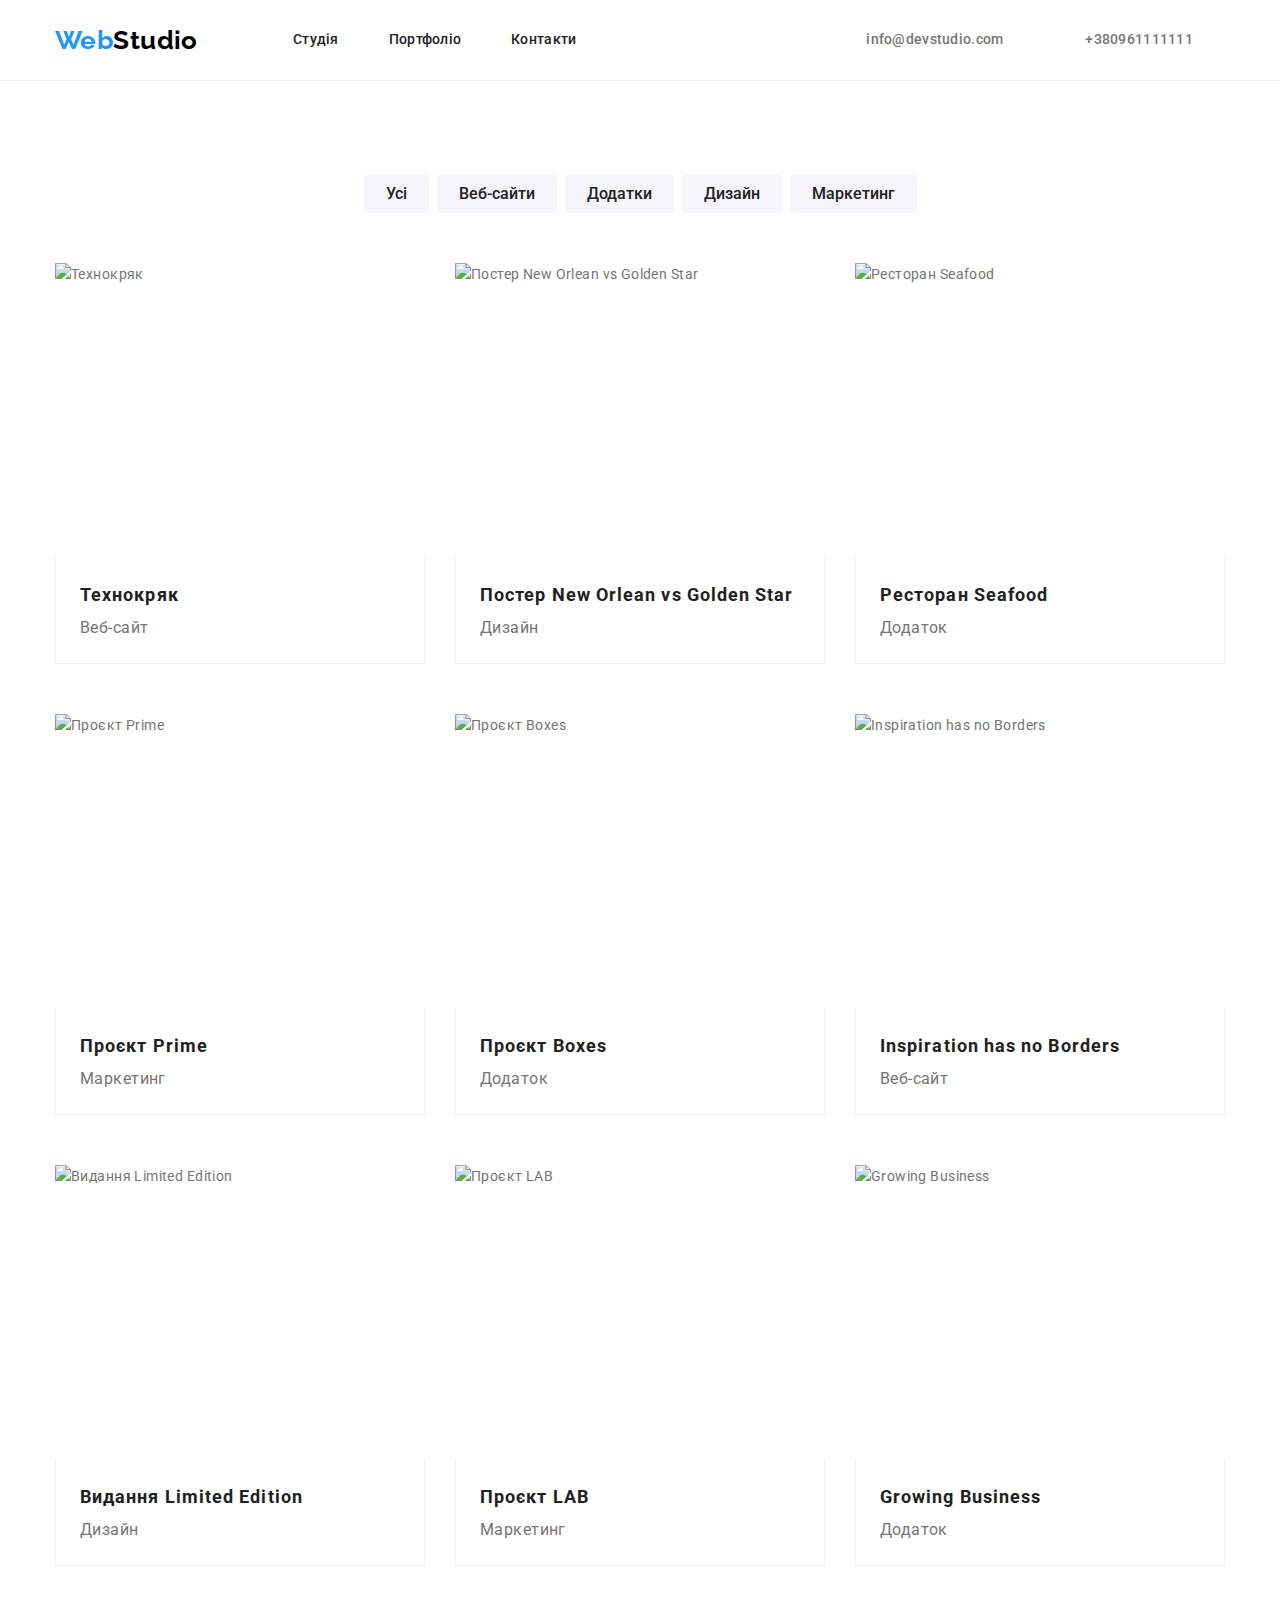
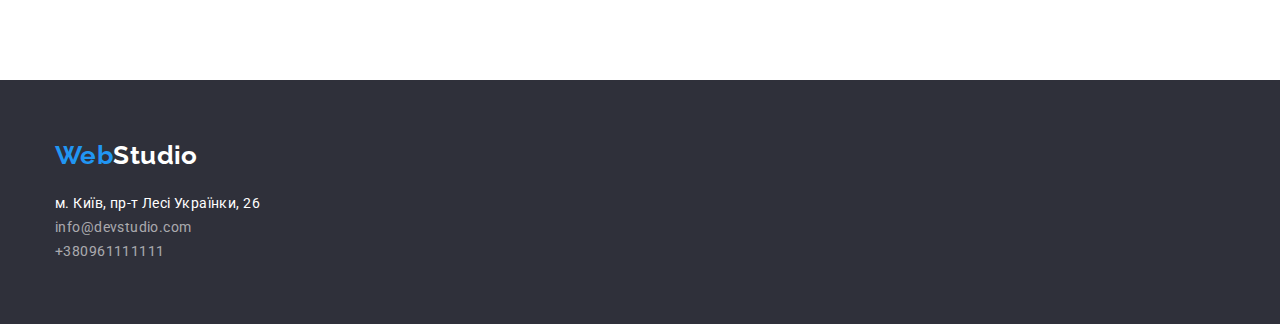
==== portfolio.html @ 11d4456c "some updates" ====
<!DOCTYPE html>
<html lang="uk">
<head>
    <meta charset="UTF-8">
    <meta http-equiv="X-UA-Compatible" content="IE=edge">
    <meta name="viewport" content="width=device-width, initial-scale=1.0">
    <title>Portfolio</title>
    <link rel="preconnect" href="https://fonts.googleapis.com">
    <link rel="preconnect" href="https://fonts.gstatic.com" crossorigin>
    <link rel="stylesheet" href="https://fonts.googleapis.com/css2?family=Raleway:wght@700&family=Roboto:wght@400;500;700;900&display=swap">
    <link rel="stylesheet" href="https://cdnjs.cloudflare.com/ajax/libs/modern-normalize/1.1.0/modern-normalize.min.css">
    <link rel="stylesheet" href="./css/styles.css">
</head>
<body class="page">
    <header class="page-header">
    <div class="container header-container">
        <a href="./index.html" class="logo">
            <span class="web-logo">Web</span>Studio
        </a>
        <nav class="header-nav">
        <ul class="site-nav list">
            <li class="nav-item"><a href="./index.html" class="nav-current link">Cтудія</a></lic>
            <li class="nav-item"><a href="./portfolio.html" class="nav-portfolio link">Портфоліо</a></li>
            <li class="nav-item"><a href="" class="nav-contacts link">Контакти</a></li>
        </ul>
        </nav>
        <ul class="header-contact list">
            <li class="nav-item"><a href="mailto:info@devstudio.com" class="mail link">info@devstudio.com</a></li>
            <li class="nav-item"><a href="tel:+380961111111" class="tel link">+380961111111</a></li>
        </ul>
    </div>
    </header>
    <main>
        <section class="portfolio-section section">
        <div class="container">
                <h1 class="portfolio-title">Main Section</h1>
                    <ul class="list-btn list">           
                        <li class="btn-item"><button class="portfolio-btn" type="button">Усі</button></li>
                        <li class="btn-item"><button class="portfolio-btn" type="button">Веб-сайти</button></li>
                        <li class="btn-item"><button class="portfolio-btn" type="button">Додатки</button></li>
                        <li class="btn-item"><button class="portfolio-btn" type="button">Дизайн</button></li>
                        <li class="btn-item"><button class="portfolio-btn" type="button">Маркетинг</button></li>
                    </ul>
                    <ul class="example-list list">
                        <li class="example-item">
                            <a href="#" class="example-links link">
                                <img src="/goit-markup-hw-02/images/technocrack.jpg" alt="Технокряк" width="370" height="294">
                                <div class="example-border">
                                    <h2 class="example-title">Технокряк</h2>
                                    <p class="example-text">Веб-сайт</p>
                                </div>
                            </a>
                        </li>
                        <li class="example-item">
                            <a href="#" class="example-links link">
                                <img src="/goit-markup-hw-02/images/poster.jpg" alt="Постер New Orlean vs Golden Star" width="370" height="294">
                                <div class="example-border">
                                    <h2 class="example-title">Постер New Orlean vs Golden Star</h2>
                                    <p class="example-text">Дизайн</p>
                                </div>
                            </a>
                        </li>
                        <li class="example-item">
                            <a href="#" class="example-links link">
                                <img src="/goit-markup-hw-02/images/restaurant.jpg" alt="Ресторан Seafood" width="370" height="294">
                                <div class="example-border">
                                    <h2 class="example-title">Ресторан Seafood</h2>
                                    <p class="example-text">Додаток</p>
                                </div>
                            </a>
                        </li>
                        <li class="example-item">
                            <a href="#" class="example-links link">
                                <img src="/goit-markup-hw-02/images/project_prime.jpg" alt="Проєкт Prime" width="370" height="294">
                                <div class="example-border">
                                    <h2 class="example-title">Проєкт Prime</h2>
                                    <p class="example-text">Маркетинг</p>
                                </div>
                            </a>
                        </li>
                        <li class="example-item">
                            <a href="#" class="example-links link">
                                <img src="/goit-markup-hw-02/images/project_boxes.jpg" alt="Проєкт Boxes" width="370" height="294">
                                <div class="example-border">
                                    <h2 class="example-title">Проєкт Boxes</h2>
                                    <p class="example-text">Додаток</p>
                                </div>
                            </a>
                        </li>
                        <li class="example-item">
                            <a href="#" class="example-links link">
                                <img src="/goit-markup-hw-02/images/inspiration.jpg" alt="Inspiration has no Borders" width="370" height="294">
                                <div class="example-border">
                                    <h2 class="example-title">Inspiration has no Borders</h2>
                                    <p class="example-text">Веб-сайт</p>
                                </div cl>
                            </a>
                        </li>
                        <li class="example-item">
                            <a href="#" class="example-links link">
                                <img src="/goit-markup-hw-02/images/publication.jpg" alt="Видання Limited Edition" width="370" height="294">
                               <div class="example-border">
                                    <h2 class="example-title">Видання Limited Edition</h2>
                                    <p class="example-text">Дизайн</p>
                               </div>
                            </a>
                        </li>
                        <li class="example-item">
                            <a href="#" class="example-links link">
                                <img src="/goit-markup-hw-02/images/project_lab.jpg" alt="Проєкт LAB" width="370" height="294">
                                <div class="example-border">
                                    <h2 class="example-title">Проєкт LAB</h2>
                                    <p class="example-text">Маркетинг</p>
                                </div>
                            </a>
                        </li>
                        <li class="example-item">
                            <a href="#" class="example-links link">
                                <img src="/goit-markup-hw-02/images/growing_business.jpg" alt="Growing Business" width="370" height="294">
                                <div class="example-border">
                                    <h2 class="example-title">Growing Business</h2>
                                    <p class="example-text">Додаток</p>
                                </div>
                            </a>
                        </li>
                    </ul>
        </div>
        </section>
    </main>
    <footer class="footer">
        <div class="container">
                 <a href="./index.html" class="footer-logo link">
                     <span class="web-logo">Web</span>Studio
                 </a>
                 <address class="address-list">
                 <ul class="footer-list list">
                     <li><a href="https://goo.gl/maps/Fc14XEbbdTj4Xmgt9" target="_blank" rel="noreferrer noopener" class="address link">м. Київ, пр-т Лесі Українки, 26</a></li>
                     <li><a href="mailto:info@devstudio.com" class="footer-mail link">info@devstudio.com</a></li>
                     <li><a href="tel:+380961111111" class="footer-tel link">+380961111111</a></li>
                 </ul>
                 </address>
             </div>
     </footer>
 </body>
 </html>
</body>
</html>
---- css/styles.css ----
:root{
    --main-color: #757575;
    --secondary-color: #212121;
    --tertiary-color: #2196F3;
    --fourth-color: #FFFFFF;
    --fifth-color:  #000000;
    --sixth-color: #2F303A;
    --seventh-color: #F5F4FA;
    --eighth-color: rgba(255, 255, 255, 0.6);
    
}

h1,
h2,
h3,
h4,
h5,
h6,
p {
    margin: 0;
}

ul {
    margin: 0;
    padding: 0;
}

body {
    background-color:var(--fourth-color);
    color:var(--main-color);
    font-family: 'Roboto', sans-serif;
    font-size: 14px;
    line-height: 1.71;
    letter-spacing: 0.03em;
}

img {
    display: block;
    max-width: 100%;
    height: auto;
}

.container {
    padding-left: 15px;
    padding-right: 15px;
    margin:0 auto;
    width: 1200px;
}

.list {
    list-style: none;
}
  
.link {
    color: var(--main-color);
    text-decoration: none;
}
.section {
    padding-top: 94px;
    padding-bottom: 94px;
}

/* header */

.header-container {
    display:flex;
    align-items: center;
}

.page-header {
    border-bottom: 1px solid #ECECEC;
}

 /* logo */

.logo {
  width: 145px;
  margin-right: 93px;
  color:var(--fifth-color);
  font-family: 'Raleway', sans-serif;
  font-weight: 700;
  font-size: 26px;
  line-height: 1.19;
  text-decoration: none;
}

.web-logo {
    
    color: var(--tertiary-color);
}

.header-nav {
}

/* site-nav */
.site-nav {
    display:flex;
    gap: 50px;
}

.nav-current {
    width: 45px;
    color: var(--secondary-color);
    font-weight: 500;
    font-size: 14px;
    line-height: 1.14;
    letter-spacing: 0.02em;
}

.nav-current:hover,
.nav-current:focus{
    color: var(--tertiary-color);
}

.nav-portfolio {
    width: 72px;
    color: var(--secondary-color);
    font-weight: 500;
    font-size: 14px;
    line-height: 1.14;
    letter-spacing: 0.02em;
}

.nav-portfolio:hover,
.nav-portfolio:focus{
    color:var(--tertiary-color)
}

.nav-contacts {
    width: 64px;
    color: var(--secondary-color);
    font-weight: 500;
    font-size: 14px;
    line-height: 1.14;
    letter-spacing: 0.02em;
}

.nav-contacts:hover,
.nav-contacts:focus{
    color:var(--tertiary-color)
}

/* contacts */

.header-contact {
    display: flex;
    gap:50px;
    margin-left:auto;
    color: var(--main-color);
    font-weight: 500;
    font-size: 14px;
    line-height: 1.14;
    letter-spacing: 0.02em;
}

.mail{
    display: inline-block;
    padding: 32px 0;
}

.mail:hover,
.mail:focus{
    color:var(--tertiary-color);
} 

.tel{
    display: inline-block;
    padding: 32px; 0;
}

.tel:hover,
.tel:focus{
    color:var(--tertiary-color);
}

/* hero */
.hero {
    padding-top: 200px;
    padding-bottom: 200px;
    text-align: center;
    background-color:var(--sixth-color);
    background-image:linear-gradient(rgba(47, 48, 58, 0.4),rgba(47, 48, 58, 0.4)),url(../images/hero.jpg);
    background-size: 1600px 600px; 
    background-repeat: no-repeat;
    background-position: center;
}

.hero-title {
    width: 696px;
    margin:0 auto;
    color:var(--fourth-color);
    font-weight: 900;
    font-size: 44px;
    line-height: 1.36;
    text-align: center;
    letter-spacing: 0.06em;
    text-transform: uppercase;
}

.hero-button {
    display:inline-block;
    width: 216px;
    height: 50px;
    margin: 0 auto;
    margin-top: 30px;
    border-radius: 4px;
    color:var(--fourth-color);
    background-color: var(--tertiary-color);
    font-weight: 700;
    font-size: 16px;
    line-height: 1.87;
    letter-spacing: 0.06em;
    text-align: center;
    border:none;
    cursor: pointer;
}

.hero-button:active {
background-color: #188CE8;
}

/* section */

.main-features {
    position: absolute;
    width: 1px;
    height: 1px;
    margin: -1px;
    padding: 0;
    overflow: hidden;
    border: 0;
    clip: rect(0 0 0 0);
}

.features-section {
    padding-bottom: 0;
}

.features-list {
    display:flex;
    gap:30px;
}

.features-item {
    width:calc((100% - 90px) / 4);
}

.features-item::before {
    content: '';
    display: block;
    height: 120px;
    background-color:#F5F4FA;
    margin-bottom: 30px;
    border-radius: 4px;
}

.first::before {
    background-image: url(../images/antenna.svg);
    background-repeat: no-repeat;
    background-size: auto;
    background-position: center;
}

.second::before {
    background-image: url(../images/clock.svg);
    background-repeat: no-repeat;
    background-size: auto;
    background-position: center;
}

.third::before {
    background-image: url(../images/diagram.svg);
    background-repeat: no-repeat;
    background-size: auto;
    background-position: center;
}

.fourth::before {
    background-image: url(../images/astronaut.svg);
    background-repeat: no-repeat;
    background-size: auto;
    background-position: center;
}

.features-title {
    width:270px;
    margin-bottom: 10px;
    color: var(--secondary-color);
    font-weight: 700;
    font-size: 14px;
    line-height: 1.14;
    text-transform: uppercase;
}

.features-text {
    width:270px;
    color:var(--main-color);
    font-size: 14px;
}

/* activity-section */

.activity-title {
    margin-bottom: 50px;
    text-align: center;
    color:var(--secondary-color);
    font-size: 36px;
    line-height: 1.16;
    font-weight: 700;
}

.activity-list {
    display:flex;
    gap: 30px;
}

.activity-item {
    width:calc((100% - 60px) / 3);
}

/* team-section */

.team-section {
    
    background-color: var(--seventh-color);
}

.team-title {
    color:var(--secondary-color);
    text-align: center;
    font-weight: 700;
    font-size: 36px;
    line-height: 1.16;
}

.team-list {
    display: flex;
    gap:30px;
    margin-top: 50px;
}

.team-item {
    width: calc((100% - 90px) / 4);
}

.team-item {
    padding-bottom: 30px;
    background-color: var(--fourth-color);
}

.team-img{
    margin-bottom: 30px;
}

.team-member {
    margin-bottom: 10px;
    color:var(--secondary-color);
    font-weight: 500;
    font-size: 16px;
    line-height: 1.18;
    text-align: center;
}

.team-text {
    color:var(--main-color);
    font-size: 16px;
    line-height: 1.18;
    text-align: center;
}

/* footer */
.footer {
    background-color: var(--sixth-color);
    padding-top: 60px;
    padding-bottom: 60px;
}

.footer-logo {
    color: var(--fourth-color);
    font-family: 'Raleway', sans-serif;
    font-weight: 700;
    font-size: 26px;
    line-height: 1.19;
}

.address-list{
    margin-top: 20px;
}

.address {
    margin-bottom: 9px;
    color: var(--fourth-color);
    font-weight: 400;
    font-size: 14px;
    font-style: normal;
}

.footer-mail {
    margin-bottom: 9px;
    color: var(--eighth-color);
    font-style: normal;
    font-weight: 400;
    font-size: 14px;
}

.footer-mail:hover,
.footer-mail:focus{
    color:var(--tertiary-color);
}

.footer-tel {
    color: var(--eighth-color);
    font-weight: 400;
    font-size: 14px;
    font-style: normal;
}

.footer-tel:hover,
.footer-tel:focus{
    color:var(--tertiary-color);
}

/* ПОРТФОЛІО */

.portfolio-title {
    position: absolute;
    width: 1px;
    height: 1px;
    margin: -1px;
    padding: 0;
    overflow: hidden;
    border: 0;
    clip: rect(0 0 0 0);
}

.portfolio-btn {
    padding: 6px 22px;
    border-radius: 4px;
    color:var(--secondary-color);
    background-color: var(--seventh-color);
    font-family: 'Roboto';
    font-style: normal;
    font-weight: 500;
    font-size: 16px;
    line-height: 1.62;
    text-align: center;
    border:none;
    cursor: pointer;
}

.list-btn {
   display: flex;
   justify-content: center;
   align-items: center;
   gap: 8px;
   margin-bottom: 50px;
}

.portfolio-btn:hover,
.portfolio-btn:focus{
    background-color:var(--tertiary-color);
    color:var(--fourth-color);
}

/* Examples */

.example-list {
    display: flex;
    align-items: center;
    flex-wrap: wrap;
    gap:30px;
}

.example-item {
    width: calc((100% - 60px) / 3);
    padding-bottom: 20px;
}

.example-title {
    color: var(--secondary-color);
    font-size: 18px;
    line-height: 2;
    letter-spacing: 0.06em;
    font-weight: 700;
}

.example-text {
    color: var(--main-color);
    line-height: 1.88;
    font-size: 16px;
}

.example-border {
    padding: 20px 24px;
    border-left: 1px solid #EEEEEE;
    border-right: 1px solid #EEEEEE;
    border-bottom: 1px solid #EEEEEE;
}
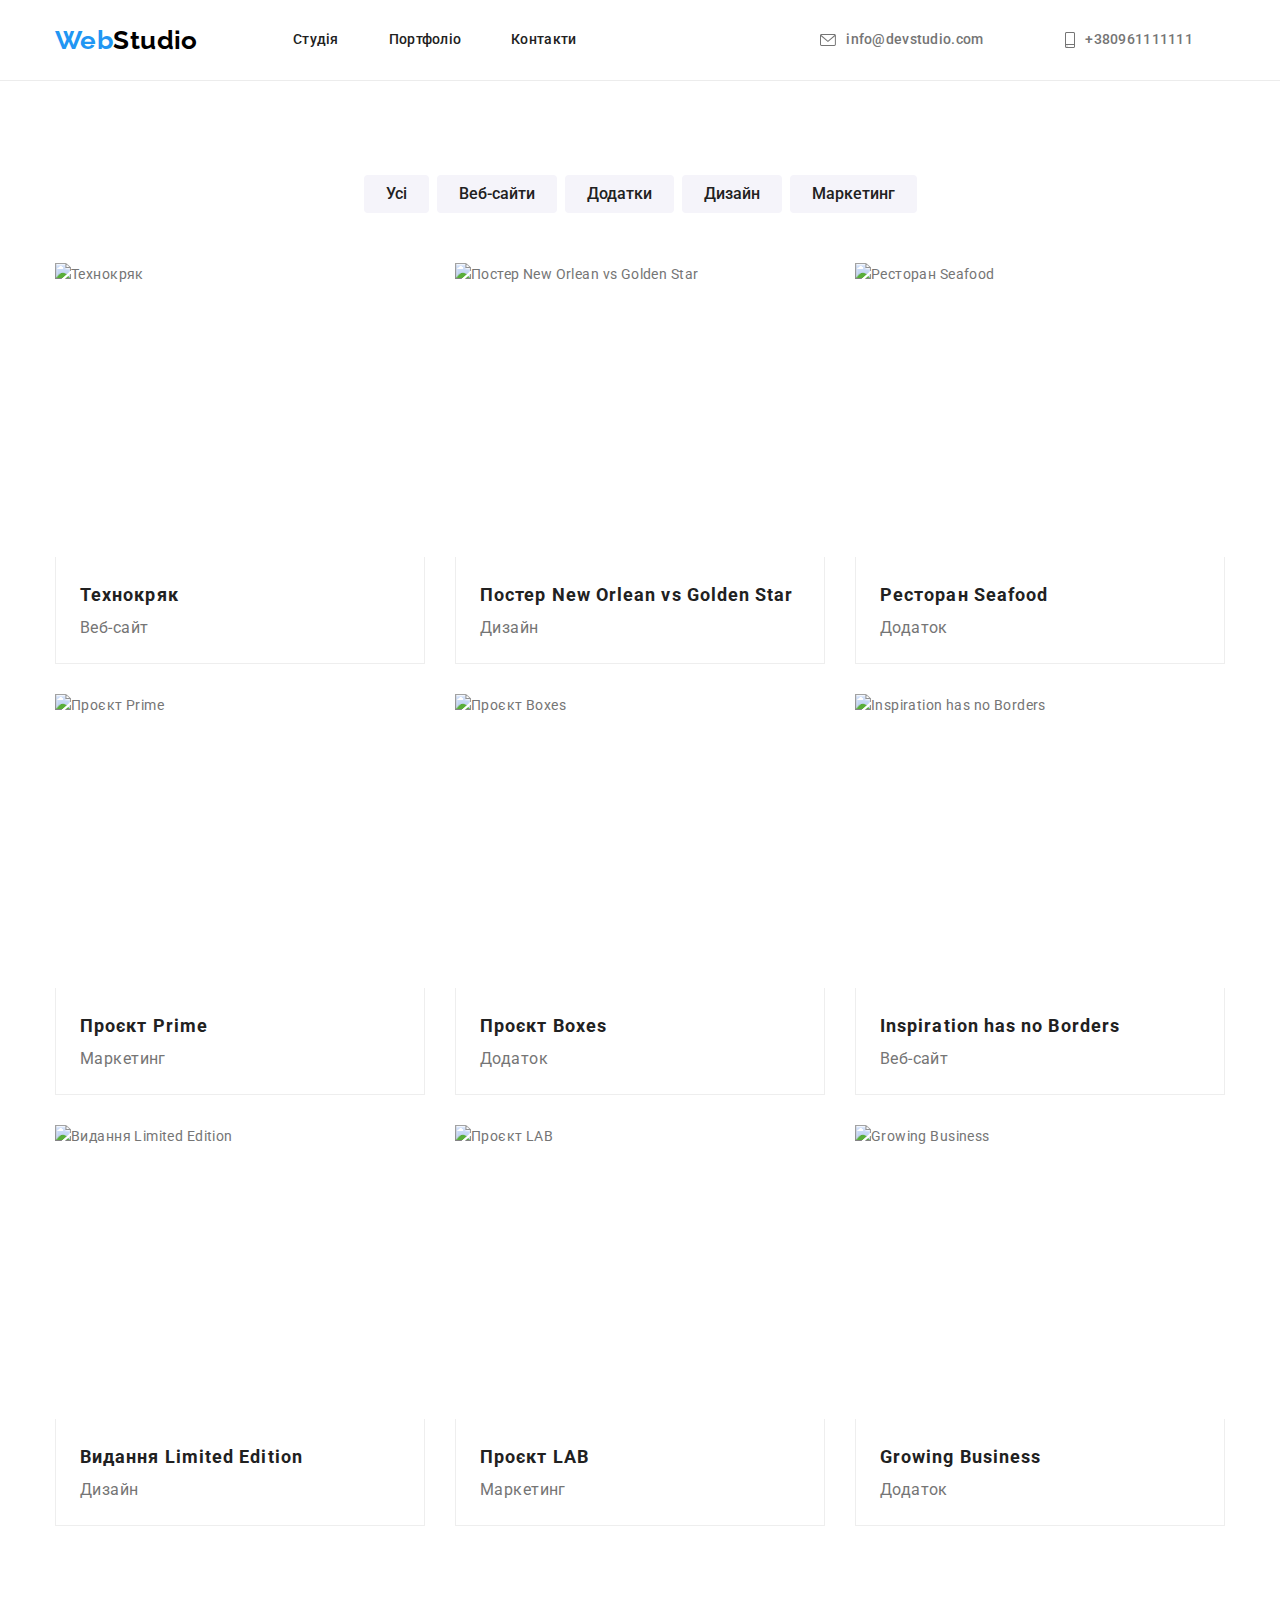
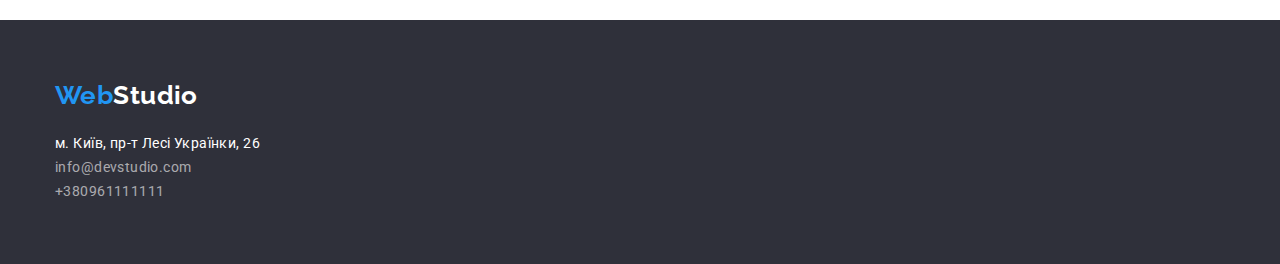
==== commit a41961d4: "some updates" ====
--- a/portfolio.html
+++ b/portfolio.html
@@ -13,23 +13,35 @@
 </head>
 <body class="page">
     <header class="page-header">
-    <div class="container header-container">
-        <a href="./index.html" class="logo">
-            <span class="web-logo">Web</span>Studio
-        </a>
-        <nav class="header-nav">
-        <ul class="site-nav list">
-            <li class="nav-item"><a href="./index.html" class="nav-current link">Cтудія</a></lic>
-            <li class="nav-item"><a href="./portfolio.html" class="nav-portfolio link">Портфоліо</a></li>
-            <li class="nav-item"><a href="" class="nav-contacts link">Контакти</a></li>
-        </ul>
-        </nav>
-        <ul class="header-contact list">
-            <li class="nav-item"><a href="mailto:info@devstudio.com" class="mail link">info@devstudio.com</a></li>
-            <li class="nav-item"><a href="tel:+380961111111" class="tel link">+380961111111</a></li>
-        </ul>
-    </div>
-    </header>
+        <div class="container header-container">
+            <a href="./index.html" class="logo">
+                <span class="web-logo">Web</span>Studio
+            </a>
+            <nav class="header-nav">
+            <ul class="site-nav list">
+                <li class="nav-item"><a href="./index.html" class="nav-current link">Cтудія</a></lic>
+                <li class="nav-item"><a href="./portfolio.html" class="nav-portfolio link">Портфоліо</a></li>
+                <li class="nav-item"><a href="" class="nav-contacts link">Контакти</a></li>
+            </ul>
+            </nav>
+            <ul class="header-contact list">
+                <li class="nav-item">
+                    <a href="mailto:info@devstudio.com" class="mail link">info@devstudio.com
+                        <svg class="mail-icon" width="16px" height="12px">
+                            <use href="./images/symbol-defs.svg#envelope"></use>
+                        </svg>
+                    </a>
+                </li>
+                <li class="nav-item">
+                    <a href="tel:+380961111111" class="tel link">+380961111111
+                        <svg class="tel-icon" width="10px" height="16px">
+                            <use href="./images/symbol-defs.svg#smartphone"></use>
+                        </svg>
+                    </a>
+                </li>
+            </ul>
+        </div>
+        </header>
     <main>
         <section class="portfolio-section section">
         <div class="container">
--- a/css/styles.css
+++ b/css/styles.css
@@ -23,6 +23,7 @@
 ul {
     margin: 0;
     padding: 0;
+    list-style: none;
 }
 
 body {
@@ -154,8 +155,20 @@
 }
 
 .mail{
-    display: inline-block;
+    display: flex;
     padding: 32px 0;
+    flex-direction: row-reverse;
+    align-items: center;
+}
+
+.mail-icon{
+    margin-right: 10px;
+    fill: var(--main-color);
+}
+
+.mail:hover .mail-icon,
+.mail:focus .mail-icon{
+    fill:var(--tertiary-color);
 }
 
 .mail:hover,
@@ -164,8 +177,20 @@
 } 
 
 .tel{
-    display: inline-block;
+    display: flex;
     padding: 32px; 0;
+    flex-direction: row-reverse;
+    align-items: center;
+}
+
+.tel-icon{
+    margin-right: 10px;
+    fill: var(--main-color)
+}
+
+.tel:hover .tel-icon,
+.tel:focus .tel-icon{
+    fill:var(--tertiary-color)
 }
 
 .tel:hover,
@@ -180,9 +205,11 @@
     text-align: center;
     background-color:var(--sixth-color);
     background-image:linear-gradient(rgba(47, 48, 58, 0.4),rgba(47, 48, 58, 0.4)),url(../images/hero.jpg);
-    background-size: 1600px 600px; 
+    background-size: cover; 
     background-repeat: no-repeat;
     background-position: center;
+    max-width: 1600px;
+    margin: 0 auto;
 }
 
 .hero-title {
@@ -245,41 +272,15 @@
     width:calc((100% - 90px) / 4);
 }
 
-.features-item::before {
-    content: '';
-    display: block;
+.features-top {
+    width: 270px;
     height: 120px;
-    background-color:#F5F4FA;
+    background-color: var(--seventh-color);
     margin-bottom: 30px;
+    display: flex;
+    justify-content: center;
+    padding-top: 25px;
     border-radius: 4px;
-}
-
-.first::before {
-    background-image: url(../images/antenna.svg);
-    background-repeat: no-repeat;
-    background-size: auto;
-    background-position: center;
-}
-
-.second::before {
-    background-image: url(../images/clock.svg);
-    background-repeat: no-repeat;
-    background-size: auto;
-    background-position: center;
-}
-
-.third::before {
-    background-image: url(../images/diagram.svg);
-    background-repeat: no-repeat;
-    background-size: auto;
-    background-position: center;
-}
-
-.fourth::before {
-    background-image: url(../images/astronaut.svg);
-    background-repeat: no-repeat;
-    background-size: auto;
-    background-position: center;
 }
 
 .features-title {
@@ -321,7 +322,6 @@
 /* team-section */
 
 .team-section {
-    
     background-color: var(--seventh-color);
 }
 
@@ -341,6 +341,8 @@
 
 .team-item {
     width: calc((100% - 90px) / 4);
+    box-shadow: 0px 1px 3px rgba(0, 0, 0, 0.12), 0px 1px 1px rgba(0, 0, 0, 0.14), 0px 2px 1px rgba(0, 0, 0, 0.2);
+    border-radius: 0px 0px 4px 4px;
 }
 
 .team-item {
@@ -368,12 +370,98 @@
     text-align: center;
 }
 
+.social-list {
+    display: flex;
+    justify-content: center;
+    gap: 10px;
+    margin-top: 16px;
+}
+
+.social-item {
+    width: 44px;
+    height: 44px;
+}
+
+.social-link{
+    width: 100%;
+    height: 100%;
+    background-color: var(--fourth-color);
+    border-radius: 50%;
+    display: flex;
+    align-items: center;
+    justify-content: center;
+}
+
+.team-icon {
+    fill:#AFB1B8;
+}
+
+.social-link:hover,
+.social-link:focus{
+    background-color: var(--tertiary-color);
+}
+
+.social-link:hover .team-icon,
+.social-link:focus .team-icon{
+    fill:var(--fourth-color);
+}
+
+/* clients */
+
+.clients-title {
+    color:var(--secondary-color);
+    text-align: center;
+    font-weight: 700;
+    font-size: 36px;
+    line-height: 1.16;
+    margin-bottom: 50px;
+}
+
+.clients-list{
+    display: flex;
+    align-items: center;
+    justify-content: center;
+    gap: 30px;
+}
+
+.clients-item{
+    width: 170px;
+    height: 92px;
+}
+
+.clients-link{
+    width: 100%;
+    height: 100%;
+    border: 1px solid #AFB1B8;
+    border-color: #AFB1B8;
+    border-radius: 4px;
+    display: flex;
+    justify-content: center;
+    align-items: center;
+}
+
+.clients-icon{
+    fill: #AFB1B8;
+}
+
+.clients-link:hover,
+.clients-link:focus{
+    border-color: var(--tertiary-color);
+}
+
+.clients-link:hover .clients-icon, 
+.clients-link:focus .clients-icon{
+    fill: var(--tertiary-color);
+}
+
 /* footer */
 .footer {
+    display: flex;
     background-color: var(--sixth-color);
     padding-top: 60px;
     padding-bottom: 60px;
 }
+
 
 .footer-logo {
     color: var(--fourth-color);
@@ -393,6 +481,10 @@
     font-weight: 400;
     font-size: 14px;
     font-style: normal;
+}
+
+.adress-footer{
+    margin-right: 70px;
 }
 
 .footer-mail {
@@ -419,6 +511,53 @@
 .footer-tel:focus{
     color:var(--tertiary-color);
 }
+
+.title-socials {
+    color: var(--fourth-color);
+    font-style: normal;
+    font-size: 14px;
+    line-height: 1,14;
+    text-transform: uppercase;
+    font-weight: 700;
+}
+
+.socials-footer{
+    display: flex;
+    margin-left: 70px;
+}
+
+.footer-list-socials {
+    display: flex;
+    justify-content: center;
+    gap: 10px;
+}
+
+.footer-item-socials {
+    width: 44px;
+    height: 44px;
+}
+
+.footer-socials-link{
+    width: 100%;
+    height: 100%;
+    background-color: var(--fourth-color);
+    background: rgba(255, 255, 255, 0.1);
+    border-radius: 50%;
+    display: flex;
+    align-items: center;
+    justify-content: center;
+}
+
+.footer-socials-link:hover,
+.footer-socials-link:focus{
+    background-color: var(--tertiary-color);
+}
+
+.footer-icon{
+    fill:var(--fourth-color)
+}
+
+
 
 /* ПОРТФОЛІО */
 
@@ -460,6 +599,8 @@
 .portfolio-btn:focus{
     background-color:var(--tertiary-color);
     color:var(--fourth-color);
+    box-shadow: 0px 3px 1px rgba(0, 0, 0, 0.1), 0px 1px 2px rgba(0, 0, 0, 0.08), 0px 2px 2px rgba(0, 0, 0, 0.12);
+    border-radius: 4px;
 }
 
 /* Examples */
@@ -473,7 +614,11 @@
 
 .example-item {
     width: calc((100% - 60px) / 3);
-    padding-bottom: 20px;
+}
+
+.example-item:hover,
+.example-item:focus {
+    box-shadow: 0px 1px 1px rgba(0, 0, 0, 0.12), 0px 4px 4px rgba(0, 0, 0, 0.06), 1px 4px 6px rgba(0, 0, 0, 0.16); 
 }
 
 .example-title {
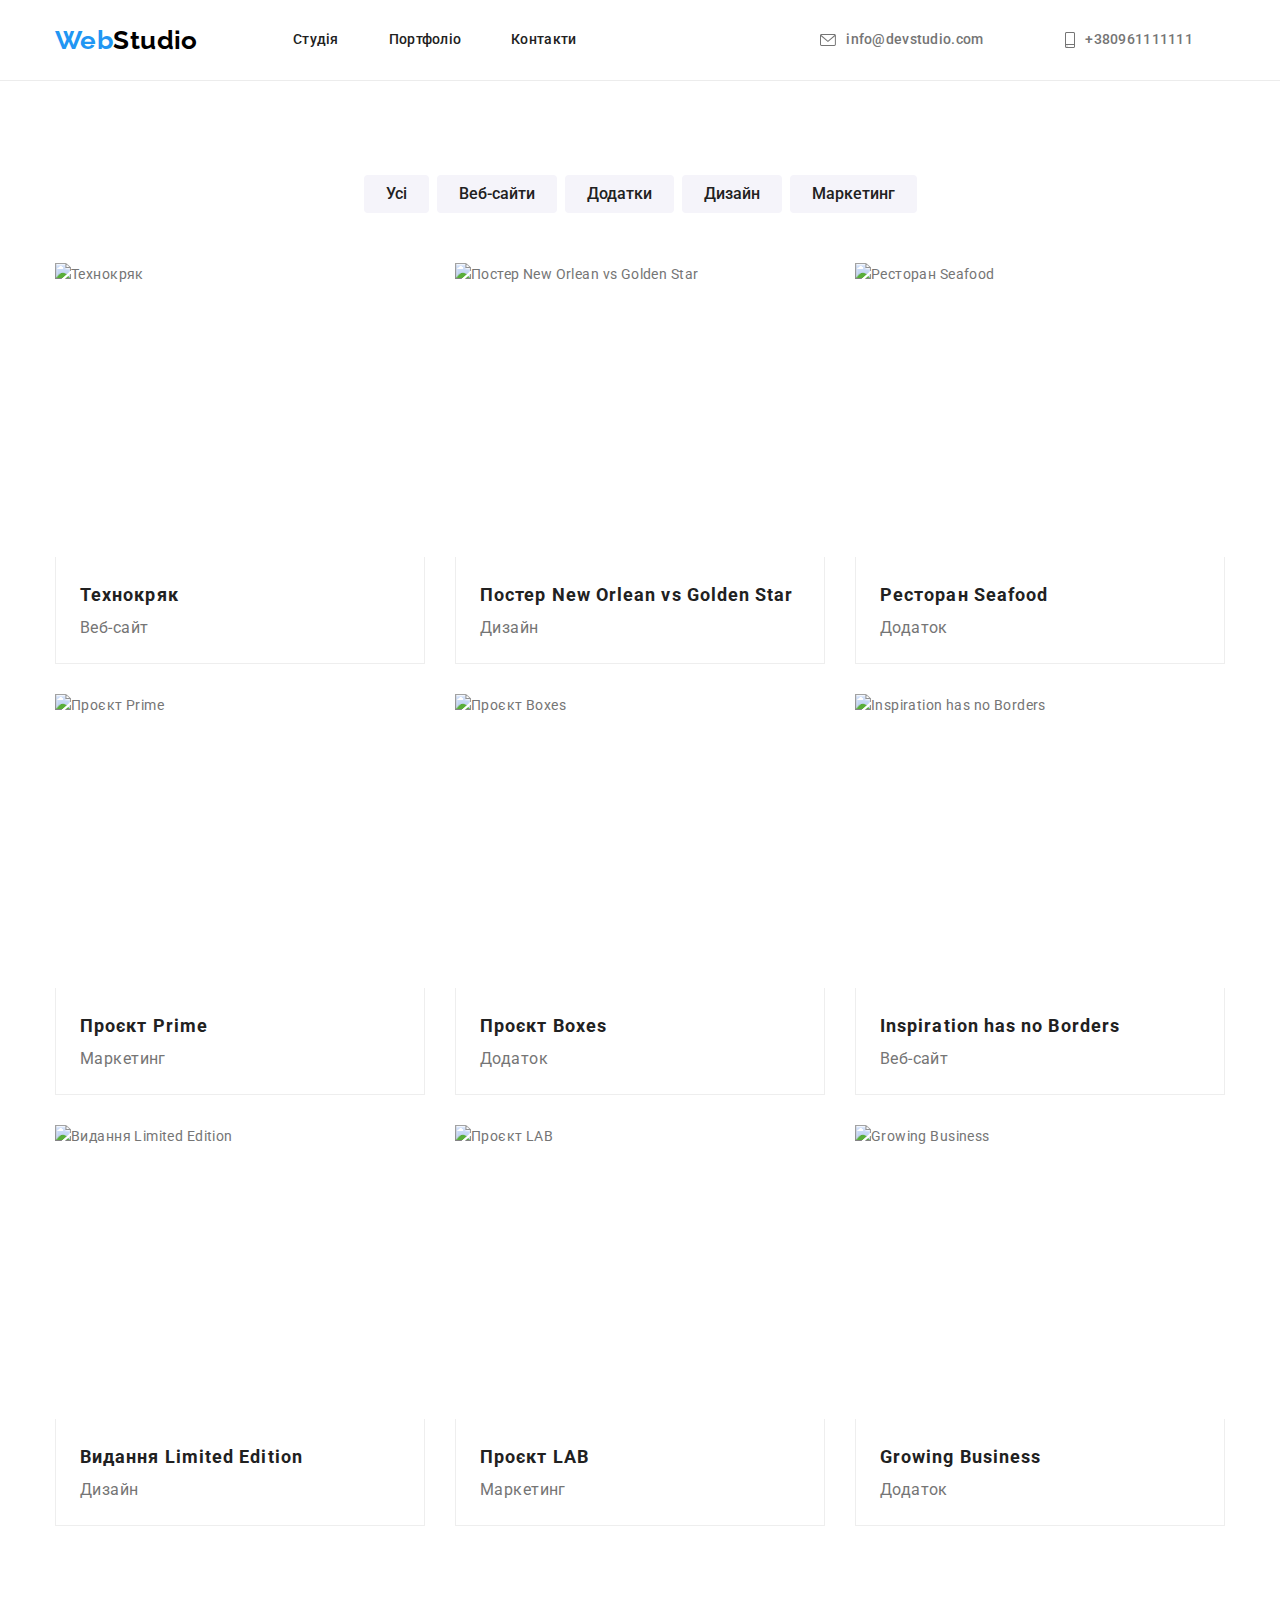
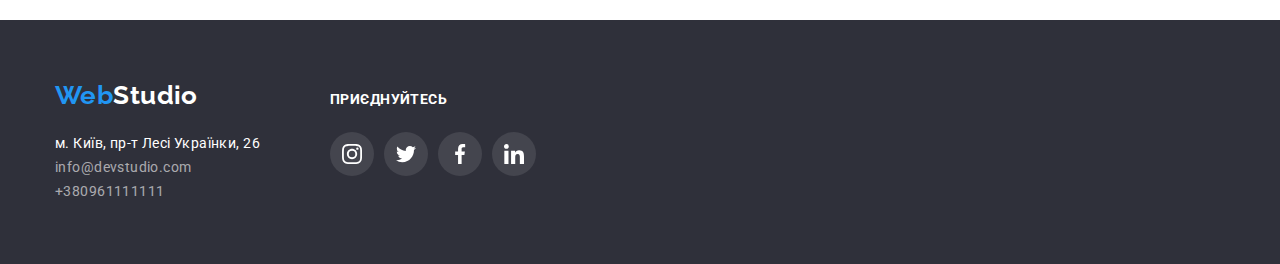
==== commit 8620ba8f: "completed homework" ====
--- a/portfolio.html
+++ b/portfolio.html
@@ -140,17 +140,52 @@
         </section>
     </main>
     <footer class="footer">
-        <div class="container">
-                 <a href="./index.html" class="footer-logo link">
-                     <span class="web-logo">Web</span>Studio
-                 </a>
-                 <address class="address-list">
-                 <ul class="footer-list list">
-                     <li><a href="https://goo.gl/maps/Fc14XEbbdTj4Xmgt9" target="_blank" rel="noreferrer noopener" class="address link">м. Київ, пр-т Лесі Українки, 26</a></li>
-                     <li><a href="mailto:info@devstudio.com" class="footer-mail link">info@devstudio.com</a></li>
-                     <li><a href="tel:+380961111111" class="footer-tel link">+380961111111</a></li>
-                 </ul>
-                 </address>
+        <div class="container footer-container">
+                 <div class="address-footer">
+                     <a href="./index.html" class="footer-logo link">
+                         <span class="web-logo">Web</span>Studio
+                     </a>
+                     <address class="address-list">
+                     <ul class="footer-list list">
+                         <li><a href="https://goo.gl/maps/Fc14XEbbdTj4Xmgt9" target="_blank" rel="noreferrer noopener" class="address link">м. Київ, пр-т Лесі Українки, 26</a></li>
+                         <li><a href="mailto:info@devstudio.com" class="footer-mail link">info@devstudio.com</a></li>
+                         <li><a href="tel:+380961111111" class="footer-tel link">+380961111111</a></li>
+                     </ul>
+                     </address>
+                 </div>
+                 <div class="socials-footer">
+                     <span class="title-socials">приєднуйтесь</span>
+                     <ul class="footer-list-socials">
+                         <li class="footer-item-socials">
+                             <a href="#" class="footer-socials-link">
+                                 <svg class="footer-icon" width="20px" height="20px">
+                                     <use href="./images/symbol-defs.svg#instagram"></use>
+                                 </svg>
+                             </a>
+                         </li>
+                         <li class="footer-item-socials">
+                             <a href="#" class="footer-socials-link">
+                                 <svg class="footer-icon" width="20px" height="20px">
+                                     <use href="./images/symbol-defs.svg#twitter"></use>
+                                 </svg>
+                             </a>
+                         </li>
+                         <li class="footer-item-socials">
+                             <a href="#" class="footer-socials-link">
+                                 <svg class="footer-icon" width="20px" height="20px">
+                                     <use href="./images/symbol-defs.svg#facebook"></use>
+                                 </svg>
+                             </a>
+                         </li>
+                         <li class="footer-item-socials">
+                             <a href="#" class="footer-socials-link">
+                                 <svg class="footer-icon" width="20px" height="20px">
+                                     <use href="./images/symbol-defs.svg#linkedin"></use>
+                                 </svg>
+                             </a>
+                         </li>
+                     </ul>
+                 </div>
              </div>
      </footer>
  </body>
--- a/css/styles.css
+++ b/css/styles.css
@@ -456,12 +456,15 @@
 
 /* footer */
 .footer {
-    display: flex;
     background-color: var(--sixth-color);
     padding-top: 60px;
     padding-bottom: 60px;
 }
 
+.footer-container{
+    display: flex;
+    align-items: baseline;
+}
 
 .footer-logo {
     color: var(--fourth-color);
@@ -522,7 +525,6 @@
 }
 
 .socials-footer{
-    display: flex;
     margin-left: 70px;
 }
 
@@ -530,6 +532,8 @@
     display: flex;
     justify-content: center;
     gap: 10px;
+    margin-top: 20px;
+    align-items: baseline;
 }
 
 .footer-item-socials {
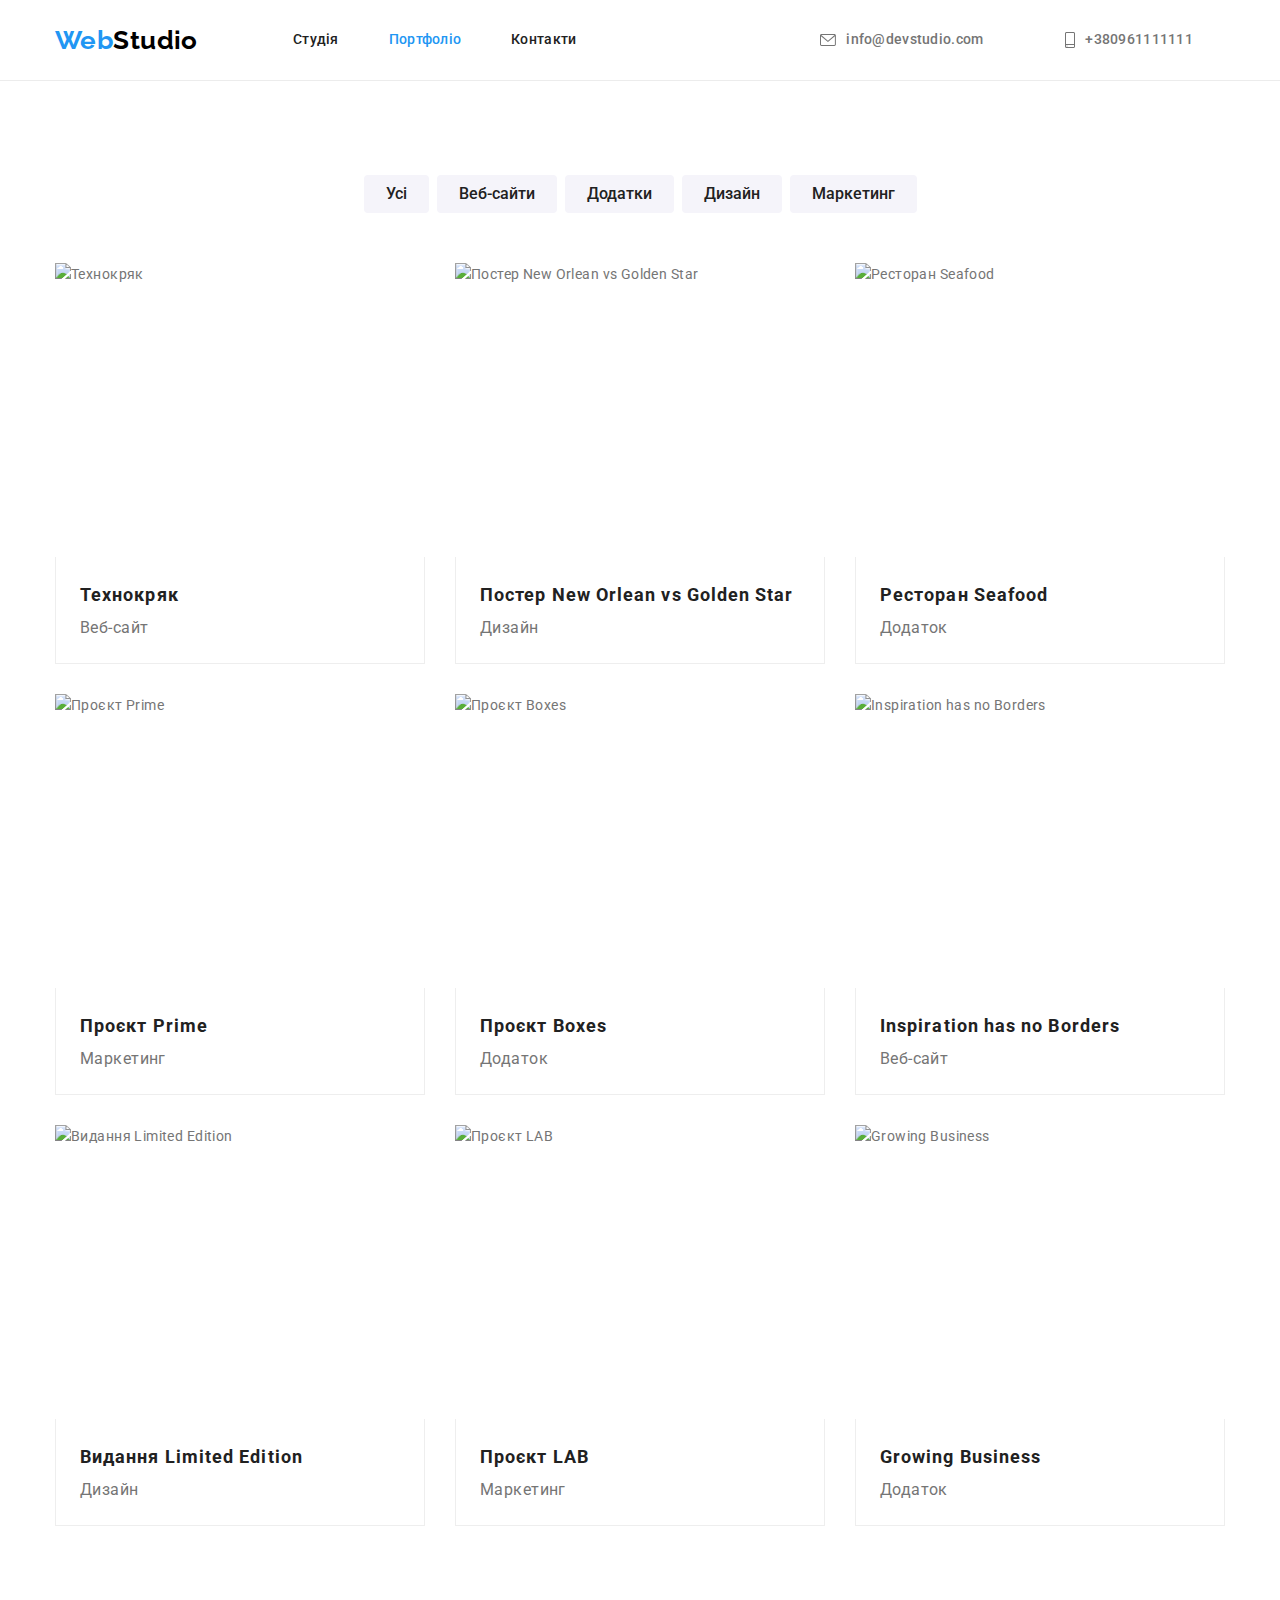
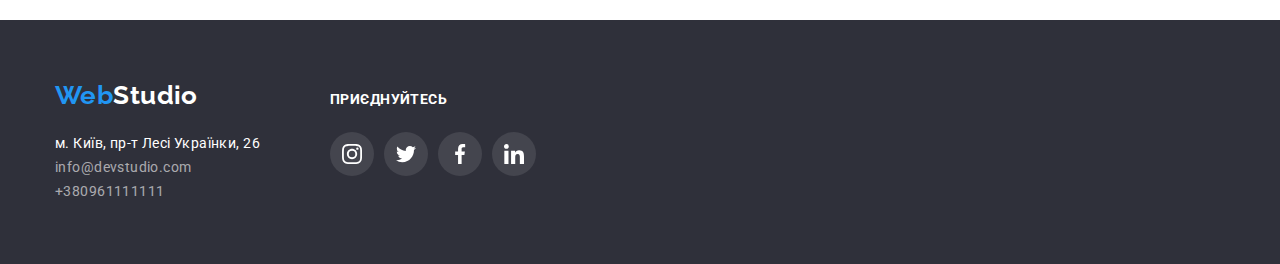
==== commit 2e2a9a20: "updated hw4" ====
--- a/portfolio.html
+++ b/portfolio.html
@@ -20,7 +20,7 @@
             <nav class="header-nav">
             <ul class="site-nav list">
                 <li class="nav-item"><a href="./index.html" class="nav-current link">Cтудія</a></lic>
-                <li class="nav-item"><a href="./portfolio.html" class="nav-portfolio link">Портфоліо</a></li>
+                <li class="nav-item"><a href="./portfolio.html" class="nav-portfolio link current">Портфоліо</a></li>
                 <li class="nav-item"><a href="" class="nav-contacts link">Контакти</a></li>
             </ul>
             </nav>
--- a/css/styles.css
+++ b/css/styles.css
@@ -198,6 +198,10 @@
     color:var(--tertiary-color);
 }
 
+.current{
+    color: var(--tertiary-color);
+}
+
 /* hero */
 .hero {
     padding-top: 200px;
@@ -385,7 +389,7 @@
 .social-link{
     width: 100%;
     height: 100%;
-    background-color: var(--fourth-color);
+    color:#AFB1B8;
     border-radius: 50%;
     display: flex;
     align-items: center;
@@ -393,17 +397,13 @@
 }
 
 .team-icon {
-    fill:#AFB1B8;
+    fill:currentColor;
 }
 
 .social-link:hover,
 .social-link:focus{
     background-color: var(--tertiary-color);
-}
-
-.social-link:hover .team-icon,
-.social-link:focus .team-icon{
-    fill:var(--fourth-color);
+    color: var(--fourth-color);
 }
 
 /* clients */
